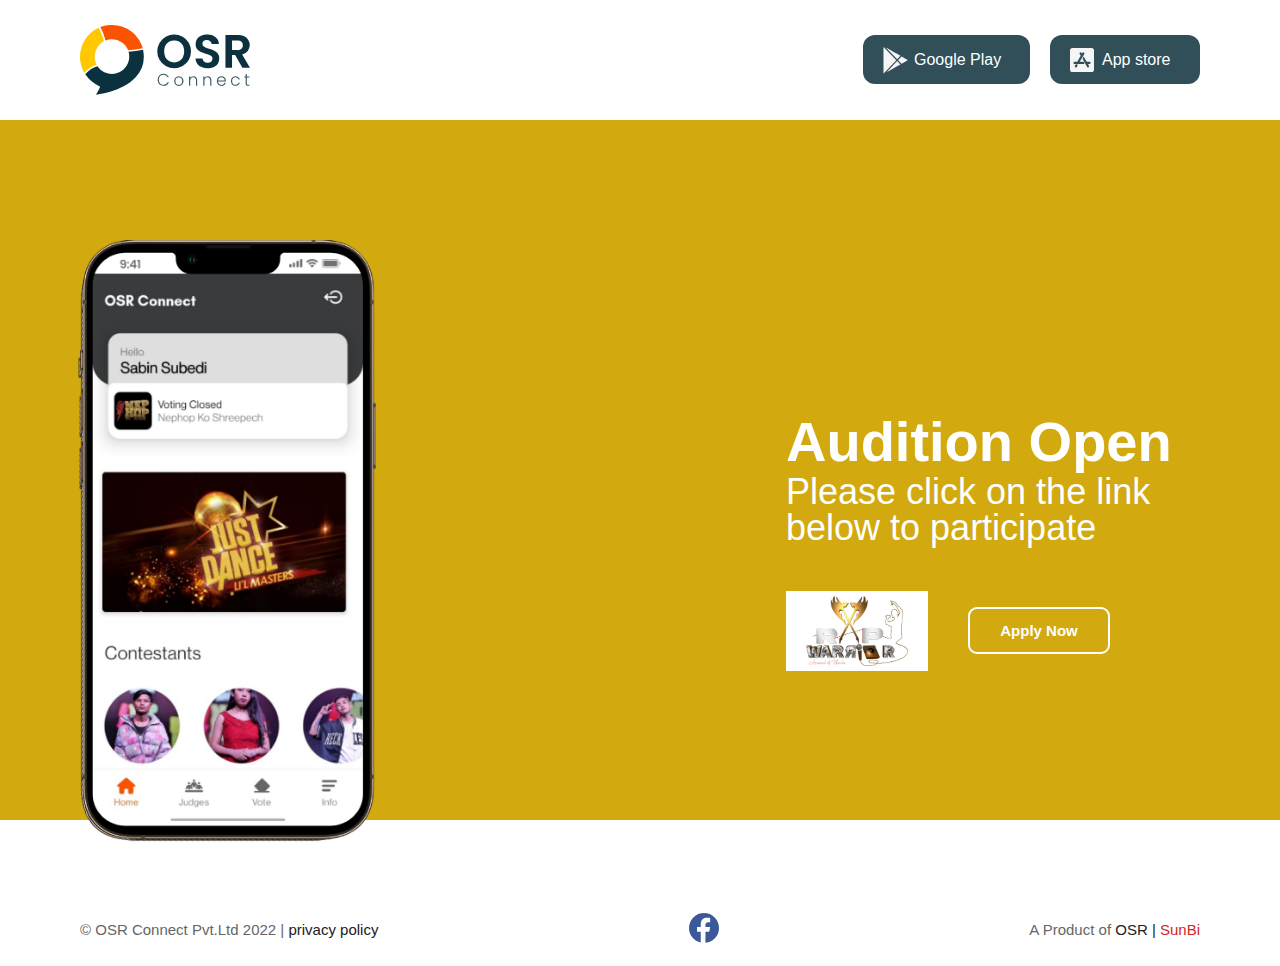
==== index.html @ 2c5ada78 "starter" ====
<!DOCTYPE html>
<html lang="en">
  <head>
    <meta charset="UTF-8" />
    <meta http-equiv="X-UA-Compatible" content="IE=edge" />
    <meta name="viewport" content="width=device-width, initial-scale=1.0" />
    <title>OSR Connect</title>
    <meta name="theme-color" content="#2f4f5a" />
    <meta
      name="description"
      content="the home of Reality Shows Sport Events Corporate Events"
    />
    <link
      rel="icon"
      href="./image/favicon.png"
      type="image/png"
      sizes="32x32"
    />
    <link rel="stylesheet" type="text/css" href="./style.css" />
  </head>
  <body>
    <header>
      <div class="container">
        <nav>
          <li>
            <a href="/" class="brand">
              <svg
                xmlns="http://www.w3.org/2000/svg"
                width="170"
                height="69.718"
                viewBox="0 0 170 69.718"
              >
                <g id="Layer_1_1_" transform="translate(-158.299 -241.4)">
                  <g id="Group_7024" data-name="Group 7024">
                    <path
                      id="Path_45"
                      data-name="Path 45"
                      d="M238.741,347.9a81.836,81.836,0,0,1-14.476,2.008,17.291,17.291,0,0,1-31.007,14.359A24.25,24.25,0,0,0,181,372.416a31.913,31.913,0,0,0,14.033,11.768l.233.093.14.21a1.256,1.256,0,0,1,.047,1.307l-.63,1.261c-.537,1.1-1.1,2.241-1.728,3.339-.374.63-.981,1.588-1.471,2.358a78.3,78.3,0,0,0,15.807-3.5c7.028-2.288,16.834-6.538,23.7-13.776a29.042,29.042,0,0,0,8.382-20.57A32.037,32.037,0,0,0,238.741,347.9Z"
                      transform="translate(-17.401 -81.634)"
                      fill="#0c313e"
                    />
                    <path
                      id="Path_46"
                      data-name="Path 46"
                      d="M249.623,254.755c.187.747.4,1.471.56,2.265l.187-.07c.257-.117.537-.21.794-.3l.163-.047.35-.117.233-.07.163-.047c.187-.047.4-.117.584-.163l.187-.047.257-.047c.257-.047.49-.093.747-.14l.35-.047h.047l.14-.023h.07c.07,0,.117-.023.187-.023l.163-.023.163-.023c.28-.023.56-.047.817-.07h.934a17.208,17.208,0,0,1,10.04,3.175l.257.187c.163.117.327.257.49.374l.163.14c.07.047.14.117.21.163l.14.117.117.093.163.14.21.187.117.117.117.093.117.117.117.117.07.07.163.163a.32.32,0,0,1,.07.093l.163.163.047.047.187.21.047.047.163.187a11.18,11.18,0,0,1,.911,1.167c.047.07.093.117.14.187l.163.257.14.21.163.257.023.023c.047.07.07.117.117.187s.047.07.047.093l.093.163a1,1,0,0,1,.093.163l.047.093c.023.07.07.117.093.187l.07.117.07.14.093.163.047.07a2.175,2.175,0,0,1,.117.233,1.091,1.091,0,0,0,.117.234c.023.07.047.093.07.163.023.047.047.117.07.163a.023.023,0,0,0,.023.023c.047.093.07.163.117.257l.117.28a79.385,79.385,0,0,0,14.64-1.961c0-.023-.023-.07-.023-.093-.023-.093-.047-.163-.07-.257a.719.719,0,0,1-.047-.187c-.047-.163-.117-.35-.163-.514-.023-.07-.047-.163-.07-.257,0-.023-.023-.023-.023-.047-.023-.07-.047-.163-.07-.233-.093-.28-.21-.56-.3-.841a.829.829,0,0,0-.093-.21l-.093-.257c0-.023-.023-.047-.023-.07l-.093-.257-.117-.28c-.28-.677-.584-1.354-.934-2.008-.093-.187-.187-.35-.28-.537l-.14-.28a3.982,3.982,0,0,0-.3-.537l-.14-.234-.023-.07-.14-.257c-.07-.093-.117-.21-.187-.3a1.235,1.235,0,0,1-.14-.233c-.117-.187-.21-.35-.327-.537a.508.508,0,0,0-.07-.117l-.047-.07-.023-.047c-.07-.093-.14-.21-.21-.3l-.163-.233-.187-.257-.187-.257c-.07-.093-.117-.163-.187-.257l-.187-.257-.187-.257c-.117-.163-.257-.327-.374-.49-.187-.257-.4-.49-.584-.747-.14-.163-.28-.327-.4-.467l-.21-.257-.21-.257c-.21-.257-.444-.467-.654-.7-.14-.14-.257-.28-.4-.4l-.047-.047-.187-.187-.21-.21-.047-.047-.21-.187-.163-.163-.14-.14c-.187-.163-.374-.35-.56-.514l-.21-.163c-.35-.3-.7-.584-1.051-.864a31.88,31.88,0,0,0-19.73-6.841H255.11a.957.957,0,0,0-.257.023h-.047l-.257.023-.257.023H254.2l-.3.023H253.8a1.541,1.541,0,0,0-.327.023h-.07l-.374.047-.327.047-.49.07-.35.047c-.327.047-.63.093-.957.163l-.28.047H250.6l-.327.07c-.047,0-.093.023-.14.023l-.257.047-.14.023-.257.047-.14.023-.28.07-.093.023-.35.093-.3.07-.3.093-.21.07-.07.023-.3.093-.7.21-.3.093c-.257.093-.514.163-.747.257l-.35.14-.327.117a39.241,39.241,0,0,1,4.506,11Z"
                      transform="translate(-66.457 0)"
                      fill="#fc5300"
                    />
                    <path
                      id="Path_47"
                      data-name="Path 47"
                      d="M174.947,290.161l-.14-.257-.07-.14-.117-.233-.07-.163-.047-.07-.093-.234v-.023l-.07-.163c-.047-.117-.117-.257-.163-.374-.047-.093-.07-.187-.117-.28l-.093-.28-.093-.257c-.023-.07-.047-.14-.07-.233-.023-.07-.023-.093-.047-.163a.176.176,0,0,1-.023-.093,1.061,1.061,0,0,1-.047-.187c-.093-.3-.163-.584-.257-.887-.023-.07-.023-.14-.047-.187-.023-.07-.023-.163-.047-.257a.411.411,0,0,1-.023-.14l-.047-.21a1.184,1.184,0,0,1-.047-.3c-.023-.093-.023-.187-.047-.257v-.047l-.07-.56c-.023-.117-.023-.257-.047-.374,0-.07-.023-.14-.023-.21v-.093a.876.876,0,0,0-.023-.234V283.2l-.023-.234v-.957a17.33,17.33,0,0,1,2.708-9.316,1.417,1.417,0,0,1,.163-.233,1.291,1.291,0,0,1,.14-.187c.14-.21.3-.42.444-.63l.093-.14.07-.07.163-.187c.07-.07.117-.163.187-.234a.98.98,0,0,0,.14-.187c.14-.164.3-.35.444-.514.07-.07.117-.14.187-.21l.21-.21c.257-.257.537-.537.817-.77l.163-.14.28-.257.14-.117.187-.163.14-.117.093-.07.14-.14.187-.14.117-.093a2.841,2.841,0,0,0,.327-.234l.14-.093.21-.14c.093-.047.163-.117.257-.163a2.54,2.54,0,0,1,.257-.14.514.514,0,0,0,.117-.07l.14-.093c.14-.093.3-.163.444-.257-.21-.957-.42-1.845-.654-2.685,0-.023,0-.023-.023-.047a46.157,46.157,0,0,0-4.46-10.764c-.7.327-1.378.654-2.031,1.027l-.257.14c-.327.187-.677.374-1,.584l-.21.14-.233.14-.49.3-.257.163-.467.327-.234.163-.163.117a3.408,3.408,0,0,1-.3.21c-.093.07-.117.093-.187.14l-.28.21-.14.117-.117.093-.42.327-.163.14c-.163.14-.327.28-.49.4a4.767,4.767,0,0,1-.42.35c-.233.21-.444.4-.654.607-.117.117-.233.21-.35.327l-.28.3-.14.14-.21.21-.21.21-.187.21-.3.327-.14.163-.117.14-.187.21-.21.233-.163.187a14.608,14.608,0,0,0-.934,1.167c-.047.07-.117.14-.163.21-.28.35-.537.747-.817,1.1l-.14.187-.187.28a31.617,31.617,0,0,0-5.394,17.745v.841a1.654,1.654,0,0,0,.023.327.765.765,0,0,1,0,.233c0,.163.023.327.023.49a.455.455,0,0,0,.023.187c0,.117.023.234.023.35l.023.187.023.257c.023.257.047.514.07.794.023.14.023.257.047.4,0,.047.023.093.023.14a1.174,1.174,0,0,0,.047.28c.023.093.023.187.047.28l.047.28a.994.994,0,0,0,.047.257.515.515,0,0,1,.023.187l.047.257c0,.047.023.093.023.163.023.093.023.187.047.28s.023.187.047.28a1.17,1.17,0,0,1,.047.28l.07.28v.047c.163.677.327,1.354.514,2.008l.023.093.07.257.163.537.093.257.187.537c.21.584.444,1.191.7,1.751.023.07.07.14.093.21s.07.14.093.21c.117.257.233.49.35.747a2.149,2.149,0,0,0,.117.234c.047.07.07.163.117.234a2.734,2.734,0,0,1,.117.257l.257.467c.21.4.42.771.63,1.144A26.173,26.173,0,0,1,174.947,290.161Z"
                      transform="translate(0 -9.045)"
                      fill="#ffc800"
                    />
                  </g>
                  <g id="Group_7023" data-name="Group 7023">
                    <path
                      id="Path_48"
                      data-name="Path 48"
                      d="M497.982,313.7a16.06,16.06,0,0,1-6.117-6,17.7,17.7,0,0,1,0-17.325,16.228,16.228,0,0,1,6.117-6,17.627,17.627,0,0,1,16.951,0,16.1,16.1,0,0,1,6.071,6,16.78,16.78,0,0,1,2.241,8.639A16.951,16.951,0,0,1,521,307.7a15.838,15.838,0,0,1-6.094,6,17.581,17.581,0,0,1-16.928,0Zm13.682-5.043a9.147,9.147,0,0,0,3.526-3.829,13.873,13.873,0,0,0,0-11.558,9.039,9.039,0,0,0-3.526-3.782,9.961,9.961,0,0,0-5.23-1.308,10.327,10.327,0,0,0-5.253,1.308,9.092,9.092,0,0,0-3.549,3.782,12.5,12.5,0,0,0-1.261,5.767,12.665,12.665,0,0,0,1.261,5.79,9.354,9.354,0,0,0,3.549,3.829,10.988,10.988,0,0,0,10.483,0Z"
                      transform="translate(-253.947 -31.274)"
                      fill="#0c313e"
                    />
                    <path
                      id="Path_49"
                      data-name="Path 49"
                      d="M659.075,314.842a9.987,9.987,0,0,1-4.343-3.386,8.9,8.9,0,0,1-1.634-5.23h7.051a4.553,4.553,0,0,0,1.424,3.2,5.047,5.047,0,0,0,3.549,1.167,5.491,5.491,0,0,0,3.619-1.1,3.543,3.543,0,0,0,1.307-2.9,3.384,3.384,0,0,0-.887-2.4,6.238,6.238,0,0,0-2.241-1.471,35.669,35.669,0,0,0-3.689-1.191,38.482,38.482,0,0,1-5.207-1.868,9.048,9.048,0,0,1-3.432-2.778,7.889,7.889,0,0,1-1.424-4.95,8.966,8.966,0,0,1,1.448-5.09,9.168,9.168,0,0,1,4.086-3.316,14.8,14.8,0,0,1,6.024-1.144,12.929,12.929,0,0,1,8.242,2.475,9.081,9.081,0,0,1,3.5,6.888h-7.238a3.7,3.7,0,0,0-1.448-2.8,5.463,5.463,0,0,0-3.549-1.1,4.6,4.6,0,0,0-3.082.981,3.55,3.55,0,0,0-1.144,2.872,2.973,2.973,0,0,0,.864,2.195,6.675,6.675,0,0,0,2.171,1.4,33.6,33.6,0,0,0,3.642,1.261,35.92,35.92,0,0,1,5.23,1.891,9.317,9.317,0,0,1,3.479,2.825,7.774,7.774,0,0,1,1.448,4.927,9.33,9.33,0,0,1-5.347,8.5,13.74,13.74,0,0,1-6.257,1.331A16.451,16.451,0,0,1,659.075,314.842Z"
                      transform="translate(-379.271 -31.415)"
                      fill="#0c313e"
                    />
                    <path
                      id="Path_50"
                      data-name="Path 50"
                      d="M798.228,317.228l-7.238-12.8h-3.105v12.8H781.3V284.4h12.328a14.494,14.494,0,0,1,6.491,1.331,9.228,9.228,0,0,1,4.016,3.619A10.213,10.213,0,0,1,803.6,300.3a9.632,9.632,0,0,1-5.6,3.6l7.845,13.309Zm-10.343-17.745h5.51a5.437,5.437,0,0,0,3.993-1.284,4.763,4.763,0,0,0,1.307-3.6,4.666,4.666,0,0,0-1.307-3.5,5.57,5.57,0,0,0-3.993-1.237h-5.51Z"
                      transform="translate(-477.54 -32.96)"
                      fill="#0c313e"
                    />
                  </g>
                  <g
                    id="Group_7019"
                    data-name="Group 7019"
                    transform="translate(235.891 290.103)"
                    opacity="0.8"
                  >
                    <path
                      id="Path_51"
                      data-name="Path 51"
                      d="M491.389,452.937a5.528,5.528,0,0,1,2.1-2.171,5.8,5.8,0,0,1,2.965-.771,6.175,6.175,0,0,1,3.386.934,5.559,5.559,0,0,1,2.078,2.662h-1.378a4.114,4.114,0,0,0-1.564-1.891,4.552,4.552,0,0,0-2.522-.677,4.925,4.925,0,0,0-2.358.607,4.139,4.139,0,0,0-1.634,1.774,6.247,6.247,0,0,0,0,5.323,4.37,4.37,0,0,0,1.634,1.751,4.964,4.964,0,0,0,4.9-.07,4.142,4.142,0,0,0,1.564-1.844h1.4a5.393,5.393,0,0,1-2.078,2.638,6.06,6.06,0,0,1-3.409.934,5.685,5.685,0,0,1-2.965-.771,5.565,5.565,0,0,1-2.078-2.148A6.651,6.651,0,0,1,491.389,452.937Z"
                      transform="translate(-490.625 -449.994)"
                      fill="#0c313e"
                    />
                    <path
                      id="Path_52"
                      data-name="Path 52"
                      d="M563.835,470.183a4.252,4.252,0,0,1-1.658-1.681,5.637,5.637,0,0,1,.023-5.043,4.31,4.31,0,0,1,1.681-1.681,4.652,4.652,0,0,1,2.358-.584,4.928,4.928,0,0,1,2.382.584,4.312,4.312,0,0,1,1.681,1.681,5.036,5.036,0,0,1,.607,2.522,4.978,4.978,0,0,1-.607,2.522,4.471,4.471,0,0,1-1.681,1.681,5.2,5.2,0,0,1-4.787,0Zm4.063-.864a2.985,2.985,0,0,0,1.261-1.261,4.019,4.019,0,0,0,.49-2.078,4.3,4.3,0,0,0-.467-2.078,2.986,2.986,0,0,0-1.261-1.261,3.666,3.666,0,0,0-3.409,0,3.122,3.122,0,0,0-1.261,1.261,4.752,4.752,0,0,0,0,4.133,3.068,3.068,0,0,0,1.238,1.261,3.545,3.545,0,0,0,1.7.42A3.39,3.39,0,0,0,567.9,469.319Z"
                      transform="translate(-545.022 -458.578)"
                      fill="#0c313e"
                    />
                    <path
                      id="Path_53"
                      data-name="Path 53"
                      d="M632.374,462.114a3.982,3.982,0,0,1,1.051,2.989v5.464h-1.167v-5.323a3.313,3.313,0,0,0-.747-2.312,2.658,2.658,0,0,0-2.078-.794,2.849,2.849,0,0,0-2.148.841,3.515,3.515,0,0,0-.794,2.522v5.09H625.3v-9.316h1.191v1.588a3.018,3.018,0,0,1,1.284-1.308,4.12,4.12,0,0,1,1.891-.467A3.655,3.655,0,0,1,632.374,462.114Z"
                      transform="translate(-593.855 -458.494)"
                      fill="#0c313e"
                    />
                    <path
                      id="Path_54"
                      data-name="Path 54"
                      d="M693.351,462.114A3.982,3.982,0,0,1,694.4,465.1v5.464h-1.167v-5.323a3.313,3.313,0,0,0-.747-2.312,2.69,2.69,0,0,0-2.055-.794,2.849,2.849,0,0,0-2.148.841,3.515,3.515,0,0,0-.794,2.522v5.09H686.3v-9.316h1.191v1.588a3.019,3.019,0,0,1,1.284-1.308,4.119,4.119,0,0,1,1.891-.467A3.637,3.637,0,0,1,693.351,462.114Z"
                      transform="translate(-640.612 -458.494)"
                      fill="#0c313e"
                    />
                    <path
                      id="Path_55"
                      data-name="Path 55"
                      d="M753.513,466.371h-7.728a3.73,3.73,0,0,0,.514,1.8,2.872,2.872,0,0,0,1.214,1.144,3.356,3.356,0,0,0,1.634.374,3.262,3.262,0,0,0,1.961-.56,2.776,2.776,0,0,0,1.051-1.518h1.261a3.878,3.878,0,0,1-1.448,2.218,4.482,4.482,0,0,1-2.8.864,4.652,4.652,0,0,1-2.358-.584,4.193,4.193,0,0,1-1.634-1.681,5.268,5.268,0,0,1-.584-2.522,5.36,5.36,0,0,1,.584-2.545,4.291,4.291,0,0,1,1.611-1.681,4.653,4.653,0,0,1,2.358-.584,4.569,4.569,0,0,1,2.335.584,4.131,4.131,0,0,1,1.541,1.564,4.739,4.739,0,0,1,.537,2.171A8.928,8.928,0,0,1,753.513,466.371Zm-1.588-2.755a2.845,2.845,0,0,0-1.191-1.1,3.643,3.643,0,0,0-1.635-.374,3.134,3.134,0,0,0-2.265.864,3.29,3.29,0,0,0-1.027,2.4h6.537a3.411,3.411,0,0,0-.42-1.8Z"
                      transform="translate(-685.294 -458.501)"
                      fill="#0c313e"
                    />
                    <path
                      id="Path_56"
                      data-name="Path 56"
                      d="M805.212,463.459a4.134,4.134,0,0,1,1.611-1.681,4.568,4.568,0,0,1,2.335-.584,4.5,4.5,0,0,1,2.849.864,3.875,3.875,0,0,1,1.448,2.312H812.17a2.788,2.788,0,0,0-1.027-1.588,3.282,3.282,0,0,0-1.961-.584,3.52,3.52,0,0,0-1.681.42,3.092,3.092,0,0,0-1.191,1.261,4.565,4.565,0,0,0-.444,2.078,4.28,4.28,0,0,0,.444,2.078,3.012,3.012,0,0,0,1.191,1.284,3.273,3.273,0,0,0,1.681.42,3.236,3.236,0,0,0,1.961-.584,2.564,2.564,0,0,0,1.027-1.611h1.284a3.821,3.821,0,0,1-1.448,2.288,4.406,4.406,0,0,1-2.825.864,4.511,4.511,0,0,1-2.335-.584,4.292,4.292,0,0,1-1.611-1.681,5.563,5.563,0,0,1-.023-4.973Z"
                      transform="translate(-731.32 -458.578)"
                      fill="#0c313e"
                    />
                    <path
                      id="Path_57"
                      data-name="Path 57"
                      d="M864.775,455.139v5.767a1.662,1.662,0,0,0,.327,1.167,1.633,1.633,0,0,0,1.144.327h1.1v1.027h-1.284a2.15,2.15,0,0,1-2.475-2.522v-5.767H862.3v-1h1.284V451.8H864.8v2.335h2.545v1Z"
                      transform="translate(-775.519 -451.378)"
                      fill="#0c313e"
                    />
                  </g>
                </g>
              </svg>
            </a>
          </li>

          <li>
            <a
              href="https://apps.apple.com/us/app/osr-connect/id1622983604"
              target="_blank"
              class="download"
            >
              <svg
                xmlns="http://www.w3.org/2000/svg"
                width="167"
                height="49"
                viewBox="0 0 167 49"
              >
                <g
                  id="Group_7016"
                  data-name="Group 7016"
                  transform="translate(-861 -62)"
                >
                  <rect
                    id="Rectangle_1890"
                    data-name="Rectangle 1890"
                    width="167"
                    height="49"
                    rx="12"
                    transform="translate(861 62)"
                    fill="#304f59"
                  />
                  <g id="Group_7015" data-name="Group 7015">
                    <text
                      id="Google_Play"
                      data-name="Google Play"
                      transform="translate(912 92)"
                      fill="#fff"
                      font-size="16"
                      font-family="Poppins, sans-serif"
                      font-weight="500"
                    >
                      <tspan x="0" y="0">Google Play</tspan>
                    </text>
                    <path
                      id="Icon_simple-googleplay"
                      data-name="Icon simple-googleplay"
                      d="M1.806,0A1.037,1.037,0,0,0,1.74.341V26.056a.643.643,0,0,0,.2.513L14.58,13.181ZM15.433,14.068,18.7,17.439,14.036,20.1s-5.928,3.37-9.2,5.246Zm.887-.92,3.5,3.644c.549-.306,4.839-2.759,5.451-3.1.647-.374.581-.886.032-1.158-.508-.282-4.8-2.74-5.447-3.138l-3.546,3.755Zm-.889-.886,3.3-3.508L14.019,6.063S6.333,1.666,3.776.2L15.433,12.263Z"
                      transform="translate(879.741 74)"
                      fill="#f5f5f5"
                    />
                  </g>
                </g>
              </svg>
            </a>
          </li>
          <li>
            <a
              class="download"
              href="https://apps.apple.com/us/app/osr-connect/id1622983604"
              target="_blank"
            >
              <svg
                xmlns="http://www.w3.org/2000/svg"
                width="150"
                height="49"
                viewBox="0 0 150 49"
              >
                <g
                  id="Group_7017"
                  data-name="Group 7017"
                  transform="translate(-1048 -62)"
                >
                  <rect
                    id="Rectangle_3165"
                    data-name="Rectangle 3165"
                    width="150"
                    height="49"
                    rx="12"
                    transform="translate(1048 62)"
                    fill="#304f59"
                  />
                  <g id="Group_7014" data-name="Group 7014">
                    <text
                      id="App_store"
                      data-name="App store"
                      transform="translate(1100 92)"
                      fill="#fff"
                      font-size="16"
                      font-family="Poppins, sans-serif"
                      font-weight="500"
                    >
                      <tspan x="0" y="0">App store</tspan>
                    </text>
                    <path
                      id="Icon_awesome-app-store-ios"
                      data-name="Icon awesome-app-store-ios"
                      d="M21.429,2.25H2.571A2.572,2.572,0,0,0,0,4.821V23.679A2.572,2.572,0,0,0,2.571,26.25H21.429A2.572,2.572,0,0,0,24,23.679V4.821A2.572,2.572,0,0,0,21.429,2.25ZM6.8,21.134A1.07,1.07,0,1,1,4.95,20.063l.766-1.323a1.839,1.839,0,0,1,2.121.611Zm7.441-2.887H4.5a1.071,1.071,0,0,1,0-2.143H7.232l3.5-6.064-1.1-1.9a1.07,1.07,0,0,1,1.854-1.071l.477.825.477-.825A1.07,1.07,0,0,1,14.3,8.143L9.7,16.1h3.327a1.47,1.47,0,0,1,1.216,2.143Zm5.255,0H17.946L19,20.063a1.07,1.07,0,1,1-1.854,1.071q-2.644-4.572-3.964-6.862a2.964,2.964,0,0,1,.38-3.632q1.053,1.824,3.155,5.464H19.5a1.071,1.071,0,1,1,0,2.143Z"
                      transform="translate(1068 72.75)"
                      fill="#f5f5f5"
                    />
                  </g>
                </g>
              </svg>
            </a>
          </li>
        </nav>
      </div>
    </header>
    <main>
      <section class="screen">
        <div class="container">
          <div class="row">
            <aside></aside>
            <aside>
              <h2 class="box">Audition Open</h2>
              <p class="text">Please click on the link below to participate</p>
              <div class="flex">
                <img src="./image/warrior.jpeg" />
                <a class="common-button" href="./audition.html"> Apply Now </a>
              </div>

              <div class="mobile-download">
                <a
                  href="https://apps.apple.com/us/app/osr-connect/id1622983604"
                  target="_blank"
                  class="download"
                >
                  <svg
                    xmlns="http://www.w3.org/2000/svg"
                    width="167"
                    height="49"
                    viewBox="0 0 167 49"
                  >
                    <g
                      id="Group_7016"
                      data-name="Group 7016"
                      transform="translate(-861 -62)"
                    >
                      <rect
                        id="Rectangle_1890"
                        data-name="Rectangle 1890"
                        width="167"
                        height="49"
                        rx="12"
                        transform="translate(861 62)"
                        fill="#304f59"
                      />
                      <g id="Group_7015" data-name="Group 7015">
                        <text
                          id="Google_Play"
                          data-name="Google Play"
                          transform="translate(912 92)"
                          fill="#fff"
                          font-size="16"
                          font-family="Poppins, sans-serif"
                          font-weight="500"
                        >
                          <tspan x="0" y="0">Google Play</tspan>
                        </text>
                        <path
                          id="Icon_simple-googleplay"
                          data-name="Icon simple-googleplay"
                          d="M1.806,0A1.037,1.037,0,0,0,1.74.341V26.056a.643.643,0,0,0,.2.513L14.58,13.181ZM15.433,14.068,18.7,17.439,14.036,20.1s-5.928,3.37-9.2,5.246Zm.887-.92,3.5,3.644c.549-.306,4.839-2.759,5.451-3.1.647-.374.581-.886.032-1.158-.508-.282-4.8-2.74-5.447-3.138l-3.546,3.755Zm-.889-.886,3.3-3.508L14.019,6.063S6.333,1.666,3.776.2L15.433,12.263Z"
                          transform="translate(879.741 74)"
                          fill="#f5f5f5"
                        />
                      </g>
                    </g>
                  </svg>
                </a>
                <a
                  class="download"
                  href="https://apps.apple.com/us/app/osr-connect/id1622983604"
                  target="_blank"
                >
                  <svg
                    xmlns="http://www.w3.org/2000/svg"
                    width="150"
                    height="49"
                    viewBox="0 0 150 49"
                  >
                    <g
                      id="Group_7017"
                      data-name="Group 7017"
                      transform="translate(-1048 -62)"
                    >
                      <rect
                        id="Rectangle_3165"
                        data-name="Rectangle 3165"
                        width="150"
                        height="49"
                        rx="12"
                        transform="translate(1048 62)"
                        fill="#304f59"
                      />
                      <g id="Group_7014" data-name="Group 7014">
                        <text
                          id="App_store"
                          data-name="App store"
                          transform="translate(1100 92)"
                          fill="#fff"
                          font-size="16"
                          font-family="Poppins, sans-serif"
                          font-weight="500"
                        >
                          <tspan x="0" y="0">App store</tspan>
                        </text>
                        <path
                          id="Icon_awesome-app-store-ios"
                          data-name="Icon awesome-app-store-ios"
                          d="M21.429,2.25H2.571A2.572,2.572,0,0,0,0,4.821V23.679A2.572,2.572,0,0,0,2.571,26.25H21.429A2.572,2.572,0,0,0,24,23.679V4.821A2.572,2.572,0,0,0,21.429,2.25ZM6.8,21.134A1.07,1.07,0,1,1,4.95,20.063l.766-1.323a1.839,1.839,0,0,1,2.121.611Zm7.441-2.887H4.5a1.071,1.071,0,0,1,0-2.143H7.232l3.5-6.064-1.1-1.9a1.07,1.07,0,0,1,1.854-1.071l.477.825.477-.825A1.07,1.07,0,0,1,14.3,8.143L9.7,16.1h3.327a1.47,1.47,0,0,1,1.216,2.143Zm5.255,0H17.946L19,20.063a1.07,1.07,0,1,1-1.854,1.071q-2.644-4.572-3.964-6.862a2.964,2.964,0,0,1,.38-3.632q1.053,1.824,3.155,5.464H19.5a1.071,1.071,0,1,1,0,2.143Z"
                          transform="translate(1068 72.75)"
                          fill="#f5f5f5"
                        />
                      </g>
                    </g>
                  </svg>
                </a>
              </div>
            </aside>
          </div>
        </div>
      </section>
      <section class="image-wrapper">
        <div class="container">
          <aside>
            <img src="./image/main.png" alt="osr connect" class="main-image" />
            <img src="./image/side.png" alt="osr connect" class="sec-image" />
          </aside>
        </div>
      </section>
    </main>
    <footer>
      <div class="container">
        <div class="row">
          <p>
            © OSR Connect Pvt.Ltd 2022 |
            <span>
              <a href="./privacy.html" target="_blank">privacy policy</a>
            </span>
          </p>
          <div class="social">
            <a
              href="https://www.facebook.com/osrconnect"
              target="_blank"
              ref="site"
            >
              <svg
                xmlns="http://www.w3.org/2000/svg"
                width="30"
                height="30.045"
                viewBox="0 0 30 30.045"
              >
                <g
                  id="_317727_facebook_social_media_social_icon"
                  data-name="317727_facebook_social media_social_icon"
                  transform="translate(0 -0.045)"
                >
                  <rect
                    id="Rectangle_3167"
                    data-name="Rectangle 3167"
                    width="30"
                    height="30"
                    rx="15"
                    transform="translate(0 0.045)"
                    fill="#3b5998"
                  />
                  <path
                    id="f"
                    d="M21.463,30.389V19.105h3.761l.94-4.7h-4.7V12.523A2.494,2.494,0,0,1,24.284,9.7h1.881V5H22.4c-3.456,0-5.642,2.709-5.642,6.582V14.4H13v4.7h3.761V30.389Z"
                    transform="translate(-5 -0.298)"
                    fill="#fff"
                  />
                </g>
              </svg>
            </a>
          </div>
          <p>
            A Product of
            <span
              >OSR |
              <a href="https://thesunbi.com/" target="_blank" class="sunbi"
                >SunBi</a
              >
            </span>
          </p>
        </div>
      </div>
    </footer>
  </body>
</html>
---- style.css ----
/*------------------------------------------------------------------
Project:  OSR Connect  
Version:  
Last change:  
Assigned to:  
Primary use:  
Edited By : Anjit pariyar
-------------------------------------------------------------------*/

/*//////////////////////////////////////////////////////////////////
*/
/*  [ YOUR COLOR GOES HERE ] */
:root {
  --primary-color: #0c3946;
  --secondary-color: #303030;
  --white: #fff;
  --yellow: #d2a90e;
}

/* [ FONT ] */

@import url("https://fonts.googleapis.com/css2?family=Poppins:ital,wght@0,300;0,400;0,500;0,600;0,700;1,300;1,400;1,500;1,600;1,700&display=swap");

/*//////////////////////////////////////////////////////////////////
  [ REBOOT ]*/
*,
*:before,
*:after {
  margin: 0px;
  padding: 0px;
  -webkit-box-sizing: border-box;
  -moz-box-sizing: border-box;
  box-sizing: border-box;
}

body,
html {
  font-family: Arial, sans-serif;
  font-size: 15px;
  color: #666666;
  height: 100%;
  background-color: #fff;
  -webkit-box-sizing: border-box;
  -moz-box-sizing: border-box;
  box-sizing: border-box;
}

/*---------------------------------------------*/
a:focus {
  outline: none;
}
a:hover {
  text-decoration: none;
}

/* ------------------------------------ */
h1,
h2,
h3,
h4,
h5,
h6,
p {
  margin: 0px;
}

ul,
li {
  margin: 0px;
  list-style-type: none;
}

/* ------------------------------------ */
input,
textarea,
label {
  display: block;
  outline: none;
  border: none;
}

/* ------------------------------------ */
button {
  outline: none;
  border: none;
  background: transparent;
  cursor: pointer;
}
button:focus {
  outline: none;
}

iframe {
  border: none;
}

/* your style start */

body,
html {
  font-family: Poppins, sans-serif;
  font-size: 15px;
  color: #666666;
  height: 100%;
  background-color: #fff;
  -webkit-box-sizing: border-box;
  -moz-box-sizing: border-box;
  box-sizing: border-box;
  width: 100%;
  /* overflow: hidden; */
}
.container {
  max-width: 1120px;
  margin: 0 auto;
  width: 90%;
}

header {
  position: relative;
  background-color: #fff;
}
header nav {
  display: flex;
  padding: 25px 0;
  gap: 20px;
  align-items: center;
}

header li:nth-child(2) {
  margin-left: auto;
}
header a {
  display: inline-block;
}
header svg {
  vertical-align: bottom;
}

main .screen {
  position: relative;
  background-color: var(--yellow);
  width: 100%;
  overflow: hidden;
}

.screen .row {
  display: flex;
  align-items: center;
  color: #fff;
  flex-wrap: nowrap;
}

.screen aside {
  padding-top: 120px;
  margin-bottom: -20px;
}

.screen aside img {
  width: auto;
}
.screen .flex {
  display: flex;
  align-items: center;
  gap: 40px;
  margin-top: 3em;
}
.screen .flex img {
  height: 80px;
}
.screen p {
  font-size: 36px;
  line-height: 1;
}
.screen h2 {
  font-size: 56px;
  font-weight: 700;
}

.main-image {
  position: relative;
  z-index: 1;
  height: 600px;
}
.sec-image {
  /* transform: translate(-96px, 50px); */
  position: relative;
  z-index: 0;
  height: 630px;
  transform: translate(-346px, 20px) rotate(-9deg);
  animation: frame 0.4s ease-out 1s 1 forwards;
}

.absolute {
  position: absolute;
  right: -200px;
  top: -60px;
}

.common-button {
  border: 2px solid var(--white);
  border-radius: 9px;
  padding: 13px 30px;
  color: var(--white);
  font-weight: 600;
}
.common-button:hover {
  background-color: var(--white);
  color: var(--yellow);
}

@keyframes frame {
  from {
    transform: translate(-346px, 20px) rotate(-9deg);
  }
  to {
    transform: translate(-96px, 50px) rotate(0deg);
  }
}

footer {
  background-color: #fff;
}
footer .row {
  display: flex;
  justify-content: space-between;
  align-items: center;
  padding: 70px 0px;
  padding-bottom: 20px;
}

.box {
  display: inline-block;
  position: relative;
  white-space: nowrap;
  /* animation: move 6s; */
  animation-iteration-count: infinite;
  animation-delay: 1s;
  font-size: 56px;
  font-weight: 700;
  z-index: 2;
}

a {
  text-decoration: none;
}

@keyframes move {
  0% {
    top: 50px;
  }
  10% {
    top: 0px;
  }
  40% {
    top: -85px;
  }
  70% {
    top: -170px;
  }
  100% {
    top: -270px;
  }

  /* 100% {
    top: -540px;
  } */
}
@keyframes move-res {
  0% {
    top: 30px;
  }
  10% {
    top: 0px;
  }
  40% {
    top: -43px;
  }
  70% {
    top: -86px;
  }
  100% {
    top: -125px;
  }

  /* 100% {
    top: -540px;
  } */
}

.screen aside:first-child {
  min-width: 706px;
}

.box-wrrapper {
  height: 90px;
  overflow: hidden;
  margin-bottom: 150px;
}

footer p span {
  color: #212121;
}
footer a {
  color: currentColor;
  text-decoration: none;
}
footer p span .sunbi {
  color: #d12828;
  text-decoration: none;
}

.screen {
  height: 700px;
}

.image-wrapper {
  margin-top: -610px;
}

.screen .row,
.screen .container {
  height: 100%;
}

.mobile-download {
  display: none;
}
/* .mobile-download { */
/* background-color: #fff; */
/* padding: 30px 0; */
/* } */

/* responsive */

@media only screen and (max-width: 600px) {
  .brand svg {
    height: 50px;
    width: auto;
  }
  header nav li:nth-child(2),
  header nav li:last-child,
  .image-wrapper {
    display: none;
  }
  header nav {
    justify-content: center;
  }
  .parallax svg {
    height: 100px;
    width: auto;
  }
  .absolute {
    right: -100px;
    top: -30px;
  }
  .parallax svg {
    height: 250px;
    width: auto;
  }
  .screen aside:first-child {
    display: none;
  }
  .screen {
    height: 500px;
  }
  .screen p {
    font-size: 22px;
    line-height: 1;
  }
  .box {
    font-size: 36px;
    /* animation-name: move-res; */
  }
  .box-wrrapper {
    height: 40px;
  }

  footer .row {
    padding-top: 30px;
    flex-direction: column;
    gap: 10px;
  }
  .social {
    display: none;
  }

  .mobile-download {
    display: flex;
    gap: 12px;
  }

  .screen aside {
    padding-top: 0;
    margin-bottom: 0px;
  }

  .screen .row {
    align-items: center;
  }

  .box-wrrapper {
    margin-bottom: 50px;
  }

  .screen aside {
    width: 100%;
  }
  .screen .flex {
    margin-top: 2em;
    margin-bottom: 2em;
  }
}
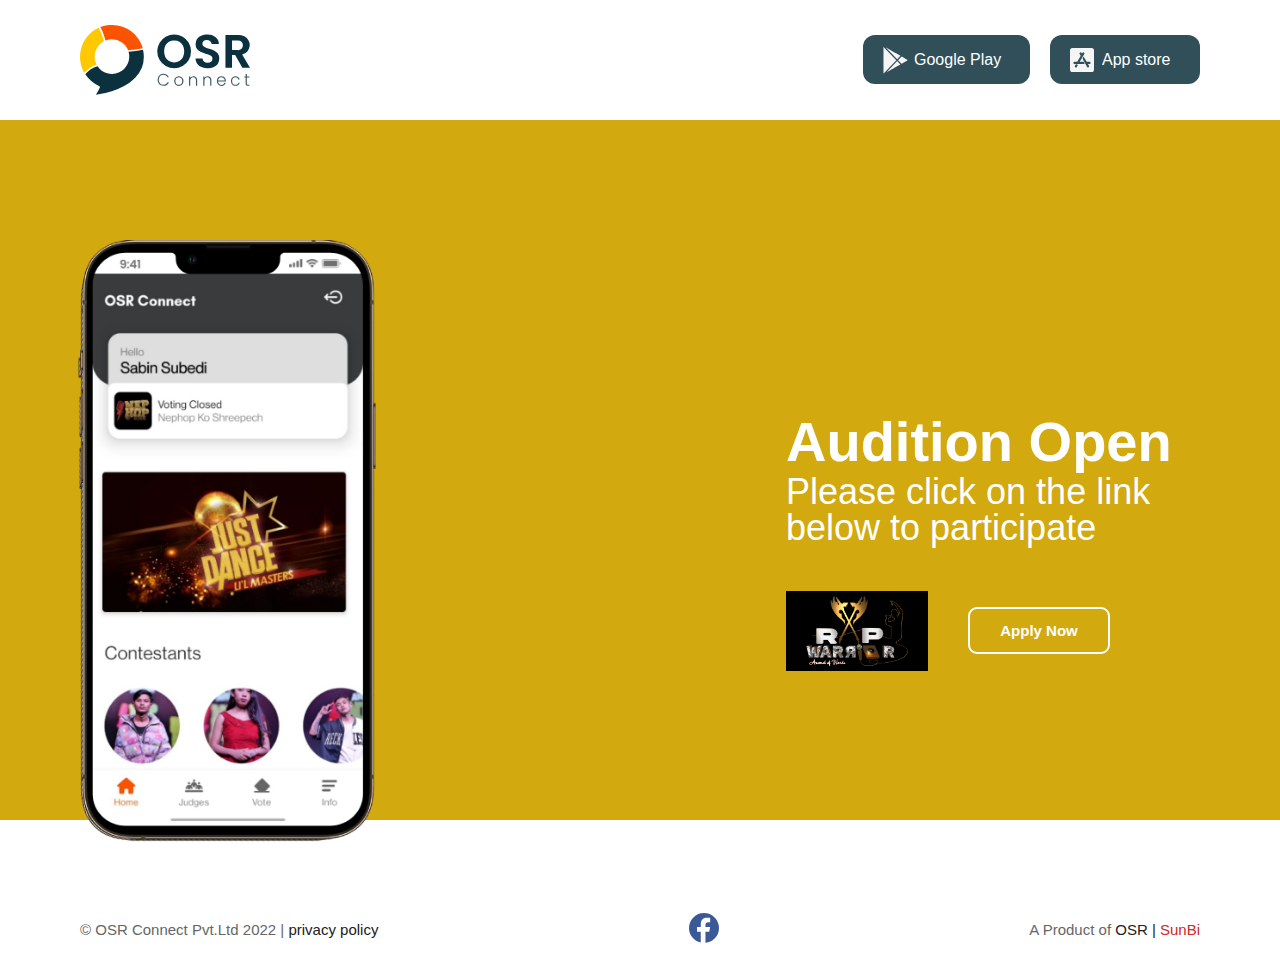
==== commit b9595771: "logo color changed and link added" ====
--- a/index.html
+++ b/index.html
@@ -250,7 +250,7 @@
               <h2 class="box">Audition Open</h2>
               <p class="text">Please click on the link below to participate</p>
               <div class="flex">
-                <img src="./image/warrior.jpeg" />
+                <img src="./image/logo.jpg" alt="logo of Rap warrior" />
                 <a class="common-button" href="./audition.html"> Apply Now </a>
               </div>
 
--- a/style.css
+++ b/style.css
@@ -12,7 +12,7 @@
 /*  [ YOUR COLOR GOES HERE ] */
 :root {
   --primary-color: #0c3946;
-  --secondary-color: #303030;
+  --secondary-color: #000;
   --white: #fff;
   --yellow: #d2a90e;
 }
